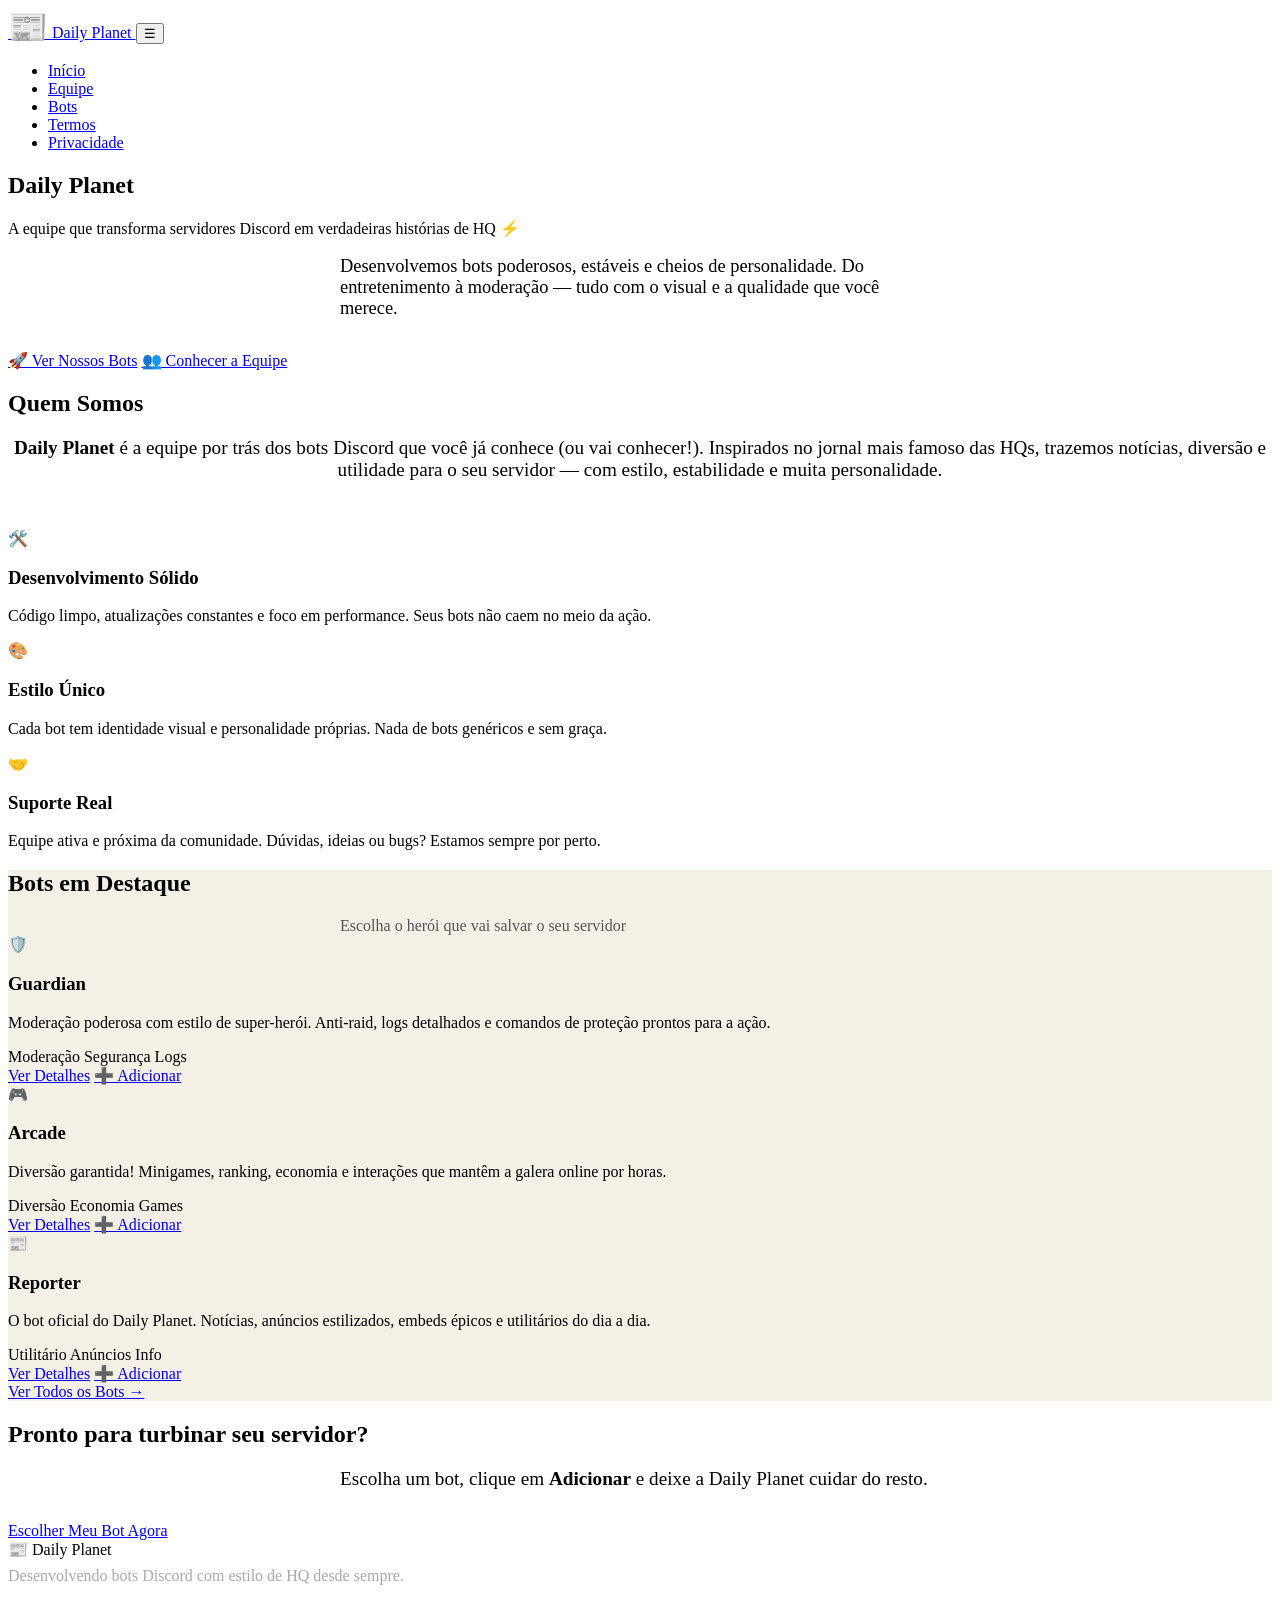
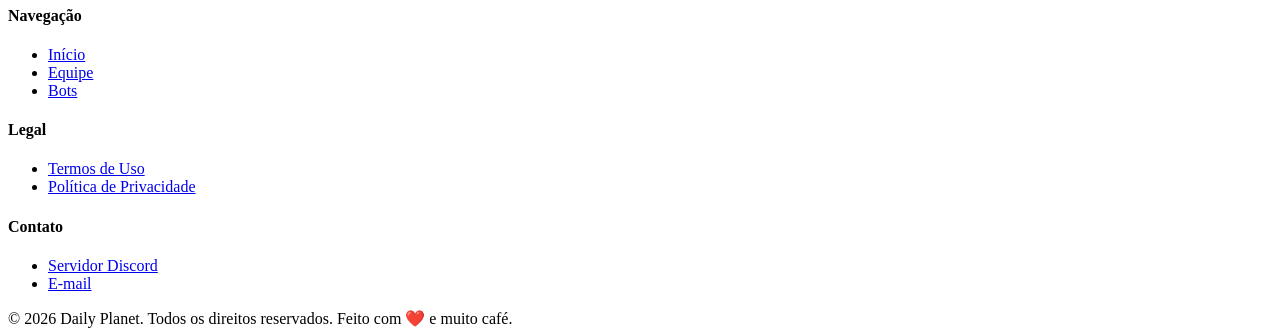
==== index.html @ 582e2c9d "Add files via upload" ====
<!DOCTYPE html>
<html lang="pt-BR">
<head>
  <meta charset="UTF-8">
  <meta name="viewport" content="width=device-width, initial-scale=1.0">
  <title>Daily Planet | Bots Discord de Alto Nível</title>
  <meta name="description" content="Daily Planet — A equipe que cria os melhores bots para Discord. Estilo HQ, qualidade profissional.">
  <link rel="stylesheet" href="css/style.css">
  <link rel="icon" href="data:image/svg+xml,<svg xmlns='http://www.w3.org/2000/svg' viewBox='0 0 100 100'><text y='.9em' font-size='90'>📰</text></svg>">
</head>
<body>
  <!-- HEADER -->
  <header>
    <nav class="navbar">
      <a href="index.html" class="nav-brand">
        <span style="font-size:2rem;">📰</span>
        Daily Planet
      </a>
      <button class="menu-toggle" id="menuToggle" aria-label="Menu">☰</button>
      <ul class="nav-links" id="navLinks">
        <li><a href="index.html" class="active">Início</a></li>
        <li><a href="pages/equipe.html">Equipe</a></li>
        <li><a href="pages/bots.html">Bots</a></li>
        <li><a href="pages/termos.html">Termos</a></li>
        <li><a href="pages/privacidade.html">Privacidade</a></li>
      </ul>
    </nav>
  </header>

  <!-- HERO -->
  <section class="hero">
    <div class="hero-content">
      <h1>Daily Planet</h1>
      <p class="tagline">A equipe que transforma servidores Discord em verdadeiras histórias de HQ ⚡</p>
      <p style="margin-bottom: 2rem; font-size: 1.15rem; max-width: 600px; margin-left: auto; margin-right: auto;">
        Desenvolvemos bots poderosos, estáveis e cheios de personalidade. Do entretenimento à moderação — tudo com o visual e a qualidade que você merece.
      </p>
      <div class="hero-buttons">
        <a href="pages/bots.html" class="btn btn-primary">🚀 Ver Nossos Bots</a>
        <a href="pages/equipe.html" class="btn btn-outline">👥 Conhecer a Equipe</a>
      </div>
    </div>
  </section>

  <div class="comic-divider"></div>

  <!-- SOBRE -->
  <section>
    <div class="container">
      <div class="section-title">
        <h2>Quem Somos</h2>
      </div>

      <div class="speech-bubble">
        <p style="font-size: 1.2rem; text-align: center;">
          <strong>Daily Planet</strong> é a equipe por trás dos bots Discord que você já conhece (ou vai conhecer!). 
          Inspirados no jornal mais famoso das HQs, trazemos notícias, diversão e utilidade para o seu servidor — com estilo, estabilidade e muita personalidade.
        </p>
      </div>

      <div class="grid-3" style="margin-top: 3rem;">
        <div class="feature-box">
          <span class="feature-icon">🛠️</span>
          <h3>Desenvolvimento Sólido</h3>
          <p>Código limpo, atualizações constantes e foco em performance. Seus bots não caem no meio da ação.</p>
        </div>
        <div class="feature-box">
          <span class="feature-icon">🎨</span>
          <h3>Estilo Único</h3>
          <p>Cada bot tem identidade visual e personalidade próprias. Nada de bots genéricos e sem graça.</p>
        </div>
        <div class="feature-box">
          <span class="feature-icon">🤝</span>
          <h3>Suporte Real</h3>
          <p>Equipe ativa e próxima da comunidade. Dúvidas, ideias ou bugs? Estamos sempre por perto.</p>
        </div>
      </div>
    </div>
  </section>

  <div class="comic-divider"></div>

  <!-- DESTAQUE BOTS -->
  <section style="background: #f5f0e6;">
    <div class="container">
      <div class="section-title">
        <h2>Bots em Destaque</h2>
        <p style="color:#555; max-width:600px; margin:0.5rem auto 0;">Escolha o herói que vai salvar o seu servidor</p>
      </div>

      <div class="grid-3">
        <!-- Bot 1 -->
        <div class="bot-card">
          <div class="bot-header">
            <div class="bot-icon">🛡️</div>
            <h3>Guardian</h3>
          </div>
          <div class="bot-body">
            <p class="bot-desc">Moderação poderosa com estilo de super-herói. Anti-raid, logs detalhados e comandos de proteção prontos para a ação.</p>
            <div class="bot-tags">
              <span class="tag">Moderação</span>
              <span class="tag">Segurança</span>
              <span class="tag">Logs</span>
            </div>
            <div class="bot-actions">
              <a href="pages/bots/guardian.html" class="btn btn-blue">Ver Detalhes</a>
              <a href="https://discord.com/oauth2/authorize?client_id=SEU_CLIENT_ID&permissions=8&scope=bot%20applications.commands" class="btn btn-add-bot" target="_blank" rel="noopener">➕ Adicionar</a>
            </div>
          </div>
        </div>

        <!-- Bot 2 -->
        <div class="bot-card">
          <div class="bot-header">
            <div class="bot-icon">🎮</div>
            <h3>Arcade</h3>
          </div>
          <div class="bot-body">
            <p class="bot-desc">Diversão garantida! Minigames, ranking, economia e interações que mantêm a galera online por horas.</p>
            <div class="bot-tags">
              <span class="tag">Diversão</span>
              <span class="tag">Economia</span>
              <span class="tag">Games</span>
            </div>
            <div class="bot-actions">
              <a href="pages/bots/arcade.html" class="btn btn-blue">Ver Detalhes</a>
              <a href="https://discord.com/oauth2/authorize?client_id=SEU_CLIENT_ID&permissions=8&scope=bot%20applications.commands" class="btn btn-add-bot" target="_blank" rel="noopener">➕ Adicionar</a>
            </div>
          </div>
        </div>

        <!-- Bot 3 -->
        <div class="bot-card">
          <div class="bot-header">
            <div class="bot-icon">📰</div>
            <h3>Reporter</h3>
          </div>
          <div class="bot-body">
            <p class="bot-desc">O bot oficial do Daily Planet. Notícias, anúncios estilizados, embeds épicos e utilitários do dia a dia.</p>
            <div class="bot-tags">
              <span class="tag">Utilitário</span>
              <span class="tag">Anúncios</span>
              <span class="tag">Info</span>
            </div>
            <div class="bot-actions">
              <a href="pages/bots/reporter.html" class="btn btn-blue">Ver Detalhes</a>
              <a href="https://discord.com/oauth2/authorize?client_id=SEU_CLIENT_ID&permissions=8&scope=bot%20applications.commands" class="btn btn-add-bot" target="_blank" rel="noopener">➕ Adicionar</a>
            </div>
          </div>
        </div>
      </div>

      <div class="text-center mt-2">
        <a href="pages/bots.html" class="btn btn-primary">Ver Todos os Bots →</a>
      </div>
    </div>
  </section>

  <div class="comic-divider"></div>

  <!-- CTA -->
  <section>
    <div class="container text-center">
      <h2>Pronto para turbinar seu servidor?</h2>
      <p style="font-size:1.2rem; margin-bottom:2rem; max-width:600px; margin-left:auto; margin-right:auto;">
        Escolha um bot, clique em <strong>Adicionar</strong> e deixe a Daily Planet cuidar do resto.
      </p>
      <a href="pages/bots.html" class="btn btn-secondary">Escolher Meu Bot Agora</a>
    </div>
  </section>

  <!-- FOOTER -->
  <footer>
    <div class="footer-content">
      <div>
        <div class="footer-brand">📰 Daily Planet</div>
        <p style="color:#aaa; margin-top:0.5rem;">Desenvolvendo bots Discord com estilo de HQ desde sempre.</p>
      </div>
      <div class="footer-links">
        <h4>Navegação</h4>
        <ul>
          <li><a href="index.html">Início</a></li>
          <li><a href="pages/equipe.html">Equipe</a></li>
          <li><a href="pages/bots.html">Bots</a></li>
        </ul>
      </div>
      <div class="footer-links">
        <h4>Legal</h4>
        <ul>
          <li><a href="pages/termos.html">Termos de Uso</a></li>
          <li><a href="pages/privacidade.html">Política de Privacidade</a></li>
        </ul>
      </div>
      <div class="footer-links">
        <h4>Contato</h4>
        <ul>
          <li><a href="https://discord.gg/SEU_CONVITE" target="_blank" rel="noopener">Servidor Discord</a></li>
          <li><a href="mailto:contato@dailyplanet.bots">E-mail</a></li>
        </ul>
      </div>
    </div>
    <div class="footer-bottom">
      © 2026 Daily Planet. Todos os direitos reservados. Feito com ❤️ e muito café.
    </div>
  </footer>

  <script src="js/script.js"></script>
</body>
</html>
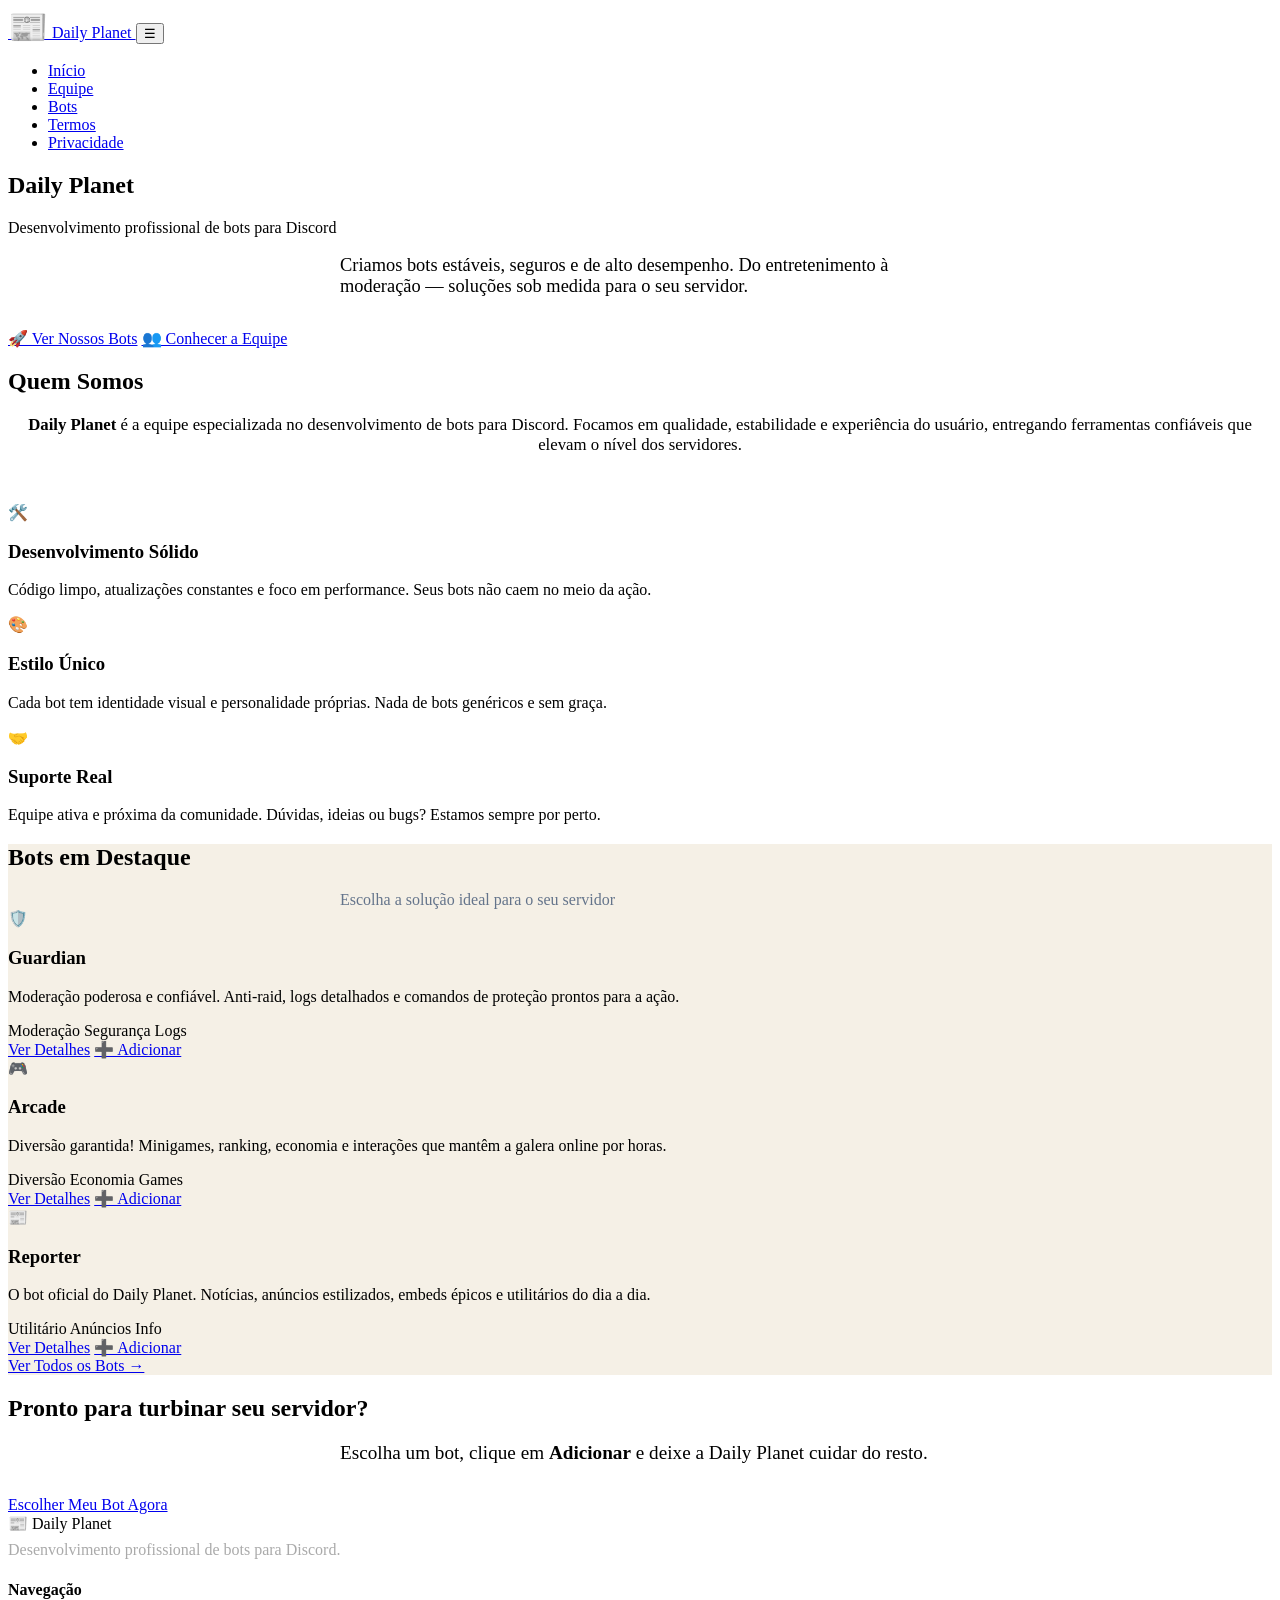
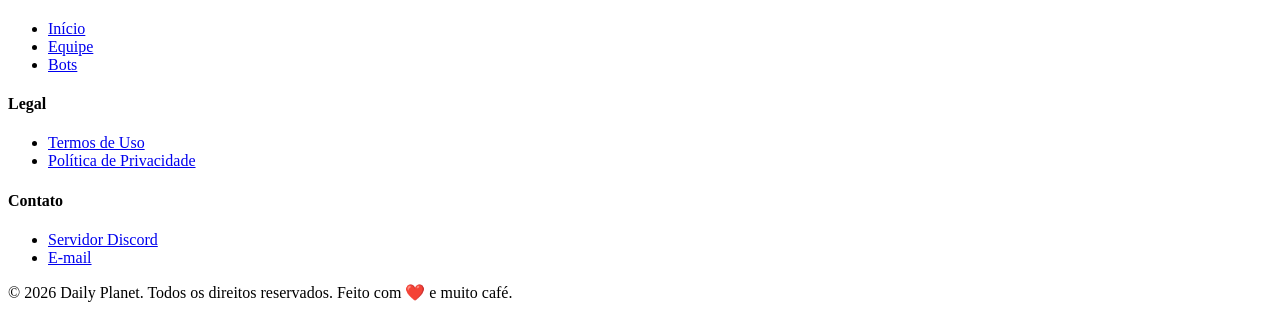
==== commit a9d2759d: "Add files via upload" ====
--- a/index.html
+++ b/index.html
@@ -4,7 +4,7 @@
   <meta charset="UTF-8">
   <meta name="viewport" content="width=device-width, initial-scale=1.0">
   <title>Daily Planet | Bots Discord de Alto Nível</title>
-  <meta name="description" content="Daily Planet — A equipe que cria os melhores bots para Discord. Estilo HQ, qualidade profissional.">
+  <meta name="description" content="Daily Planet — A equipe que cria os melhores bots para Discord. Qualidade profissional e alto desempenho.">
   <link rel="stylesheet" href="css/style.css">
   <link rel="icon" href="data:image/svg+xml,<svg xmlns='http://www.w3.org/2000/svg' viewBox='0 0 100 100'><text y='.9em' font-size='90'>📰</text></svg>">
 </head>
@@ -31,9 +31,9 @@
   <section class="hero">
     <div class="hero-content">
       <h1>Daily Planet</h1>
-      <p class="tagline">A equipe que transforma servidores Discord em verdadeiras histórias de HQ ⚡</p>
+      <p class="tagline">Desenvolvimento profissional de bots para Discord</p>
       <p style="margin-bottom: 2rem; font-size: 1.15rem; max-width: 600px; margin-left: auto; margin-right: auto;">
-        Desenvolvemos bots poderosos, estáveis e cheios de personalidade. Do entretenimento à moderação — tudo com o visual e a qualidade que você merece.
+        Criamos bots estáveis, seguros e de alto desempenho. Do entretenimento à moderação — soluções sob medida para o seu servidor.
       </p>
       <div class="hero-buttons">
         <a href="pages/bots.html" class="btn btn-primary">🚀 Ver Nossos Bots</a>
@@ -52,9 +52,9 @@
       </div>
 
       <div class="speech-bubble">
-        <p style="font-size: 1.2rem; text-align: center;">
-          <strong>Daily Planet</strong> é a equipe por trás dos bots Discord que você já conhece (ou vai conhecer!). 
-          Inspirados no jornal mais famoso das HQs, trazemos notícias, diversão e utilidade para o seu servidor — com estilo, estabilidade e muita personalidade.
+        <p style="font-size: 1.05rem; text-align: center;">
+          <strong>Daily Planet</strong> é a equipe especializada no desenvolvimento de bots para Discord. 
+          Focamos em qualidade, estabilidade e experiência do usuário, entregando ferramentas confiáveis que elevam o nível dos servidores.
         </p>
       </div>
 
@@ -85,7 +85,7 @@
     <div class="container">
       <div class="section-title">
         <h2>Bots em Destaque</h2>
-        <p style="color:#555; max-width:600px; margin:0.5rem auto 0;">Escolha o herói que vai salvar o seu servidor</p>
+        <p style="color:#64748b; max-width:600px; margin:0.5rem auto 0;">Escolha a solução ideal para o seu servidor</p>
       </div>
 
       <div class="grid-3">
@@ -96,7 +96,7 @@
             <h3>Guardian</h3>
           </div>
           <div class="bot-body">
-            <p class="bot-desc">Moderação poderosa com estilo de super-herói. Anti-raid, logs detalhados e comandos de proteção prontos para a ação.</p>
+            <p class="bot-desc">Moderação poderosa e confiável. Anti-raid, logs detalhados e comandos de proteção prontos para a ação.</p>
             <div class="bot-tags">
               <span class="tag">Moderação</span>
               <span class="tag">Segurança</span>
@@ -174,7 +174,7 @@
     <div class="footer-content">
       <div>
         <div class="footer-brand">📰 Daily Planet</div>
-        <p style="color:#aaa; margin-top:0.5rem;">Desenvolvendo bots Discord com estilo de HQ desde sempre.</p>
+        <p style="color:#aaa; margin-top:0.5rem;">Desenvolvimento profissional de bots para Discord.</p>
       </div>
       <div class="footer-links">
         <h4>Navegação</h4>
